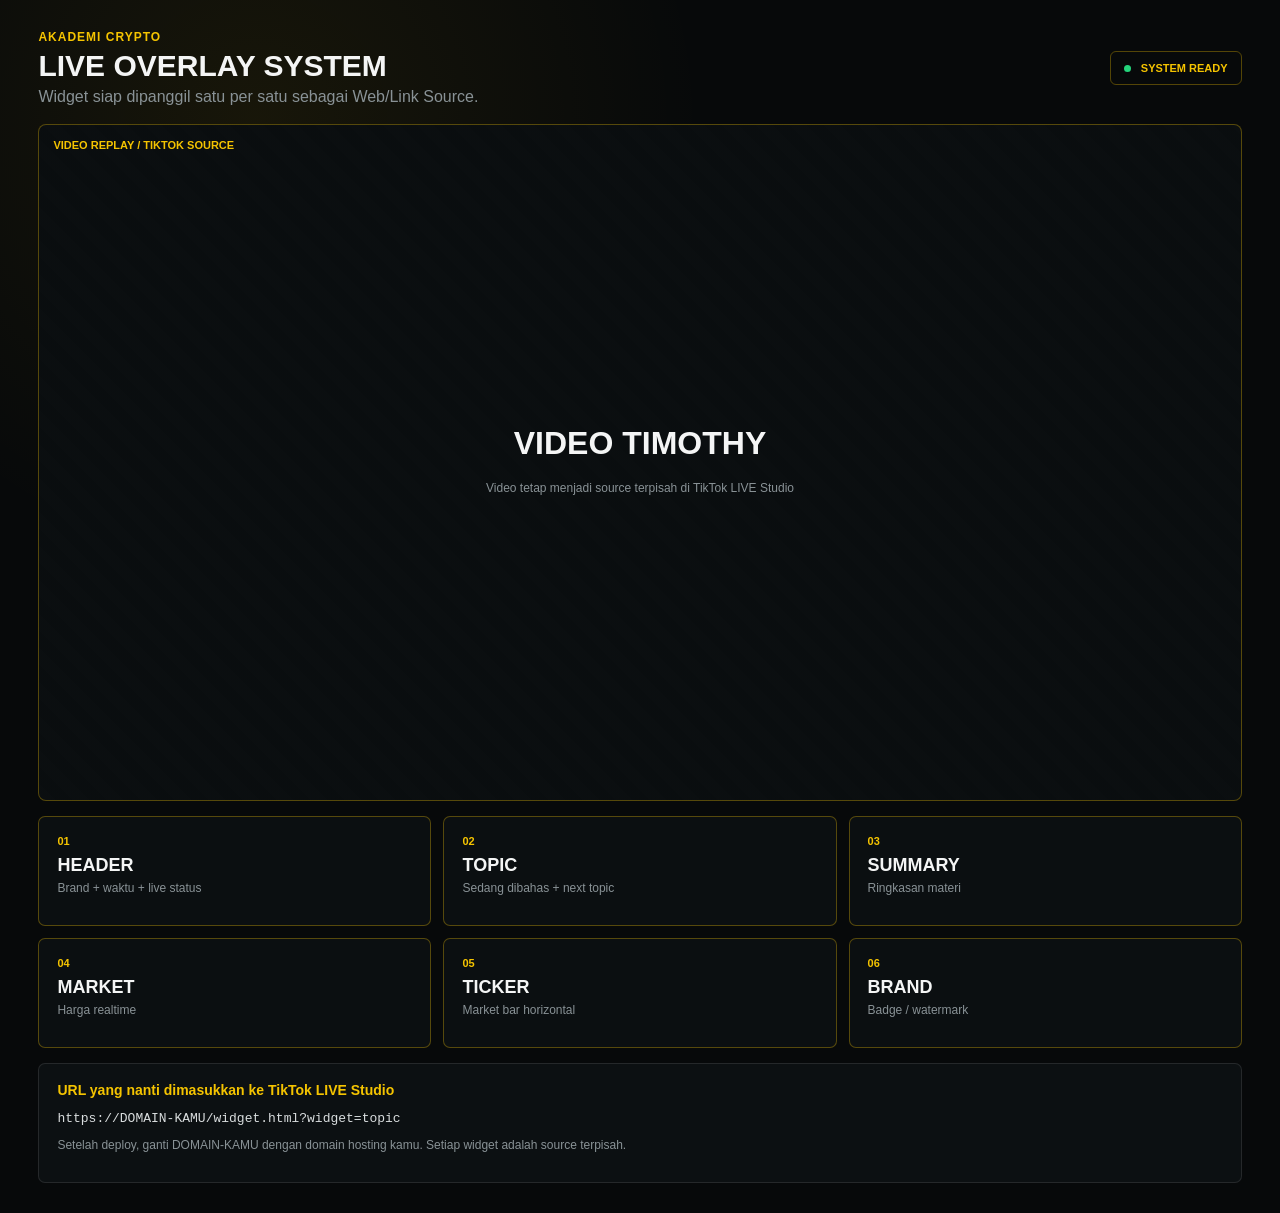
==== index.html @ ce1559c8 "Add files via upload" ====
<!doctype html>
<html lang="id">
<head>
  <meta charset="utf-8">
  <meta name="viewport" content="width=device-width, initial-scale=1">
  <title>Akademi Crypto — Overlay System</title>
  <link rel="stylesheet" href="assets/app.css">
</head>
<body class="preview-page">
  <div class="preview-shell">
    <header class="preview-header">
      <div>
        <div class="eyebrow">AKADEMI CRYPTO</div>
        <h1>LIVE OVERLAY SYSTEM</h1>
        <p>Widget siap dipanggil satu per satu sebagai Web/Link Source.</p>
      </div>
      <div class="status"><span></span> SYSTEM READY</div>
    </header>

    <section class="preview-video">
      <div class="video-label">VIDEO REPLAY / TIKTOK SOURCE</div>
      <div class="video-placeholder">VIDEO TIMOTHY<br><small>Video tetap menjadi source terpisah di TikTok LIVE Studio</small></div>
    </section>

    <section class="widget-grid">
      <a href="widget.html?widget=header" target="_blank" class="widget-card">
        <b>01</b><strong>HEADER</strong><span>Brand + waktu + live status</span>
      </a>
      <a href="widget.html?widget=topic" target="_blank" class="widget-card">
        <b>02</b><strong>TOPIC</strong><span>Sedang dibahas + next topic</span>
      </a>
      <a href="widget.html?widget=summary" target="_blank" class="widget-card">
        <b>03</b><strong>SUMMARY</strong><span>Ringkasan materi</span>
      </a>
      <a href="widget.html?widget=market" target="_blank" class="widget-card">
        <b>04</b><strong>MARKET</strong><span>Harga realtime</span>
      </a>
      <a href="widget.html?widget=ticker" target="_blank" class="widget-card">
        <b>05</b><strong>TICKER</strong><span>Market bar horizontal</span>
      </a>
      <a href="widget.html?widget=brand" target="_blank" class="widget-card">
        <b>06</b><strong>BRAND</strong><span>Badge / watermark</span>
      </a>
    </section>

    <section class="url-box">
      <h2>URL yang nanti dimasukkan ke TikTok LIVE Studio</h2>
      <code id="base-url">https://DOMAIN-KAMU/widget.html?widget=topic</code>
      <p>Setelah deploy, ganti DOMAIN-KAMU dengan domain hosting kamu. Setiap widget adalah source terpisah.</p>
    </section>
  </div>
</body>
</html>
---- assets/app.css ----
/* ==========================================================
   AKADEMI CRYPTO — WIDGET SYSTEM
   Each widget is intentionally self-contained.
   TikTok/OBS can crop/resize each URL independently.
   ========================================================== */

* { box-sizing: border-box; }

:root {
  --gold: #f5c400;
  --gold2: #b98e00;
  --bg: #0a0d0f;
  --panel: rgba(12,16,18,.96);
  --text: #f4f5f5;
  --muted: #899296;
  --green: #24d47b;
  --red: #ff5b5b;
  --line: rgba(245,196,0,.32);
}

html, body {
  margin: 0;
  width: 100%;
  min-height: 100%;
  background: transparent;
  color: var(--text);
  font-family: Inter, Arial, Helvetica, sans-serif;
}

body.widget-page {
  overflow: hidden;
}

#widget-root {
  width: max-content;
  min-width: 100%;
}

/* ---------------- PREVIEW ---------------- */

body.preview-page {
  min-height: 100vh;
  background:
    radial-gradient(circle at 20% 10%, rgba(245,196,0,.07), transparent 30%),
    #07090a;
}

.preview-shell {
  width: min(1500px, 94vw);
  margin: 30px auto;
}

.preview-header {
  display:flex;
  justify-content:space-between;
  align-items:center;
  gap:20px;
  margin-bottom:18px;
}

.eyebrow { color:var(--gold); font-weight:900; letter-spacing:1px; font-size:12px; }
.preview-header h1 { margin:5px 0; font-size:30px; }
.preview-header p { margin:0; color:var(--muted); }

.status {
  border:1px solid var(--line);
  padding:10px 13px;
  border-radius:6px;
  color:var(--gold);
  font-size:11px;
  font-weight:800;
}
.status span { display:inline-block; width:7px; height:7px; border-radius:50%; background:var(--green); margin-right:7px; }

.preview-video {
  aspect-ratio:16/9;
  border:1px solid var(--line);
  border-radius:8px;
  position:relative;
  background:
    linear-gradient(rgba(10,13,15,.88),rgba(10,13,15,.88)),
    repeating-linear-gradient(45deg,#111618 0,#111618 12px,#0c1011 12px,#0c1011 24px);
  display:grid;
  place-items:center;
  text-align:center;
}

.video-label {
  position:absolute; top:14px; left:14px;
  color:var(--gold); font-size:11px; font-weight:900;
}
.video-placeholder { font-size:32px; font-weight:900; line-height:1.2; }
.video-placeholder small { color:var(--muted); font-size:12px; font-weight:500; }

.widget-grid {
  display:grid;
  grid-template-columns:repeat(3,1fr);
  gap:12px;
  margin-top:15px;
}

.widget-card {
  text-decoration:none;
  color:var(--text);
  background:var(--panel);
  border:1px solid var(--line);
  border-radius:7px;
  padding:18px;
  min-height:110px;
  display:flex;
  flex-direction:column;
  transition:.15s ease;
}
.widget-card:hover { border-color:var(--gold); transform:translateY(-2px); }
.widget-card b { color:var(--gold); font-size:11px; }
.widget-card strong { margin-top:8px; font-size:18px; }
.widget-card span { margin-top:5px; color:var(--muted); font-size:12px; }

.url-box {
  margin-top:15px;
  padding:18px;
  border:1px solid rgba(255,255,255,.1);
  border-radius:7px;
  background:#0c1012;
}
.url-box h2 { margin:0 0 10px; font-size:14px; color:var(--gold); }
.url-box code { color:#d9ddde; word-break:break-all; }
.url-box p { color:var(--muted); font-size:12px; }

/* ---------------- HEADER ---------------- */

.w-header {
  width: 1000px;
  min-height: 88px;
  padding: 12px 16px;
  display:flex;
  align-items:center;
  gap:12px;
  background:linear-gradient(135deg,rgba(10,13,15,.98),rgba(18,21,22,.94));
  border:1px solid var(--line);
  border-radius:7px;
  box-shadow:0 8px 30px rgba(0,0,0,.25);
}

.logo-box {
  width:50px;height:50px;
  display:grid;place-items:center;
  border:2px solid var(--gold);
  border-radius:12px;
  color:var(--gold);
  font-size:28px;font-weight:900;
}
.brand-name { font-size:22px;font-weight:900;letter-spacing:-.4px; }
.brand-tagline { color:var(--gold);font-size:10px;font-weight:800;letter-spacing:.7px;margin-top:4px; }
.header-spacer { flex:1; }
.live-info { text-align:right;display:flex;flex-direction:column;gap:2px; }
.live-info span { color:var(--muted);font-size:9px;font-weight:800; }
.live-info strong { font-size:21px; }
.live-info small { color:#ff5656;font-size:9px;font-weight:800; }

/* ---------------- TOPIC ---------------- */

.w-topic {
  width:430px;
  padding:17px 18px;
  background:var(--panel);
  border:1px solid var(--line);
  border-radius:7px;
  box-shadow:0 8px 30px rgba(0,0,0,.3);
}

.widget-kicker { color:var(--gold);font-size:11px;font-weight:900;letter-spacing:.7px; }
.widget-kicker span { display:inline-block;width:7px;height:7px;border-radius:50%;background:#ff4d4d;box-shadow:0 0 10px #ff4d4d;margin-right:5px; }
.topic-main { margin-top:10px;font-size:24px;font-weight:950;letter-spacing:-.5px; }
.topic-sub { margin-top:4px;color:var(--muted);font-size:11px; }
.topic-progress { height:4px;background:#252b2d;border-radius:5px;margin-top:17px;overflow:hidden; }
.topic-progress i { display:block;height:100%;background:var(--gold); }
.topic-meta { margin-top:7px;display:flex;justify-content:space-between;gap:15px;color:#777f82;font-size:9px;font-weight:800; }
.topic-meta b { color:#c8cdcf; }

/* ---------------- SUMMARY ---------------- */

.w-summary {
  width:430px;
  padding:17px 18px;
  background:var(--panel);
  border:1px solid var(--line);
  border-radius:7px;
  box-shadow:0 8px 30px rgba(0,0,0,.3);
}
.summary-head { display:flex;justify-content:space-between;align-items:center; }
.summary-head strong { color:var(--gold);font-size:15px;letter-spacing:.5px; }
.summary-head span { color:var(--gold);border:1px solid var(--line);padding:4px 6px;border-radius:4px;font-size:8px;font-weight:900; }
.w-summary p { margin:14px 0 8px;color:#d2d7d8;font-size:13px;line-height:1.55; }
.w-summary small { color:#6f787b;font-size:9px; }

/* ---------------- MARKET ---------------- */

.w-market {
  width:900px;
  padding:8px;
  display:grid;
  grid-template-columns:repeat(5,1fr);
  gap:7px;
  background:rgba(8,11,12,.97);
  border:1px solid var(--line);
  border-radius:7px;
}
.market-card {
  padding:9px 11px;
  background:#101416;
  border:1px solid rgba(255,255,255,.07);
  border-radius:5px;
  display:flex;flex-direction:column;
}
.market-card span { color:#90999c;font-size:9px;font-weight:800; }
.market-card strong { margin-top:4px;font-size:17px; }
.market-card em { margin-top:3px;font-size:10px;font-style:normal;font-weight:900; }
.up { color:var(--green); }
.down { color:var(--red); }

/* ---------------- TICKER ---------------- */

.w-ticker {
  width:1500px;
  min-height:58px;
  padding:7px 10px;
  display:flex;
  align-items:center;
  gap:0;
  background:rgba(8,11,12,.98);
  border:1px solid var(--line);
  border-radius:7px;
}
.w-ticker > b { color:var(--gold);font-size:10px;margin-right:15px; }
.ticker-item { padding:0 16px;border-left:1px solid rgba(255,255,255,.08);display:flex;align-items:center;gap:8px; }
.ticker-item i { color:#9ca4a7;font-size:9px;font-style:normal;font-weight:800; }
.ticker-item strong { font-size:13px; }
.ticker-item em { font-size:9px;font-style:normal;font-weight:900; }
.ticker-status { margin-left:auto;color:var(--green);font-size:8px;font-weight:900; }

/* ---------------- BRAND ---------------- */

.w-brand {
  width:260px;
  padding:10px 13px;
  display:flex;
  align-items:center;
  gap:10px;
  background:rgba(10,13,15,.96);
  border:1px solid var(--line);
  border-radius:7px;
}
.brand-orb { width:38px;height:38px;display:grid;place-items:center;border:1px solid var(--gold);border-radius:9px;color:var(--gold);font-weight:900;font-size:20px; }
.w-brand strong { display:block;font-size:13px; }
.w-brand small { display:block;color:var(--gold);font-size:8px;font-weight:800;margin-top:3px; }

@media (max-width: 900px) {
  .widget-grid { grid-template-columns:1fr; }
  .preview-header { flex-direction:column; align-items:flex-start; }
}
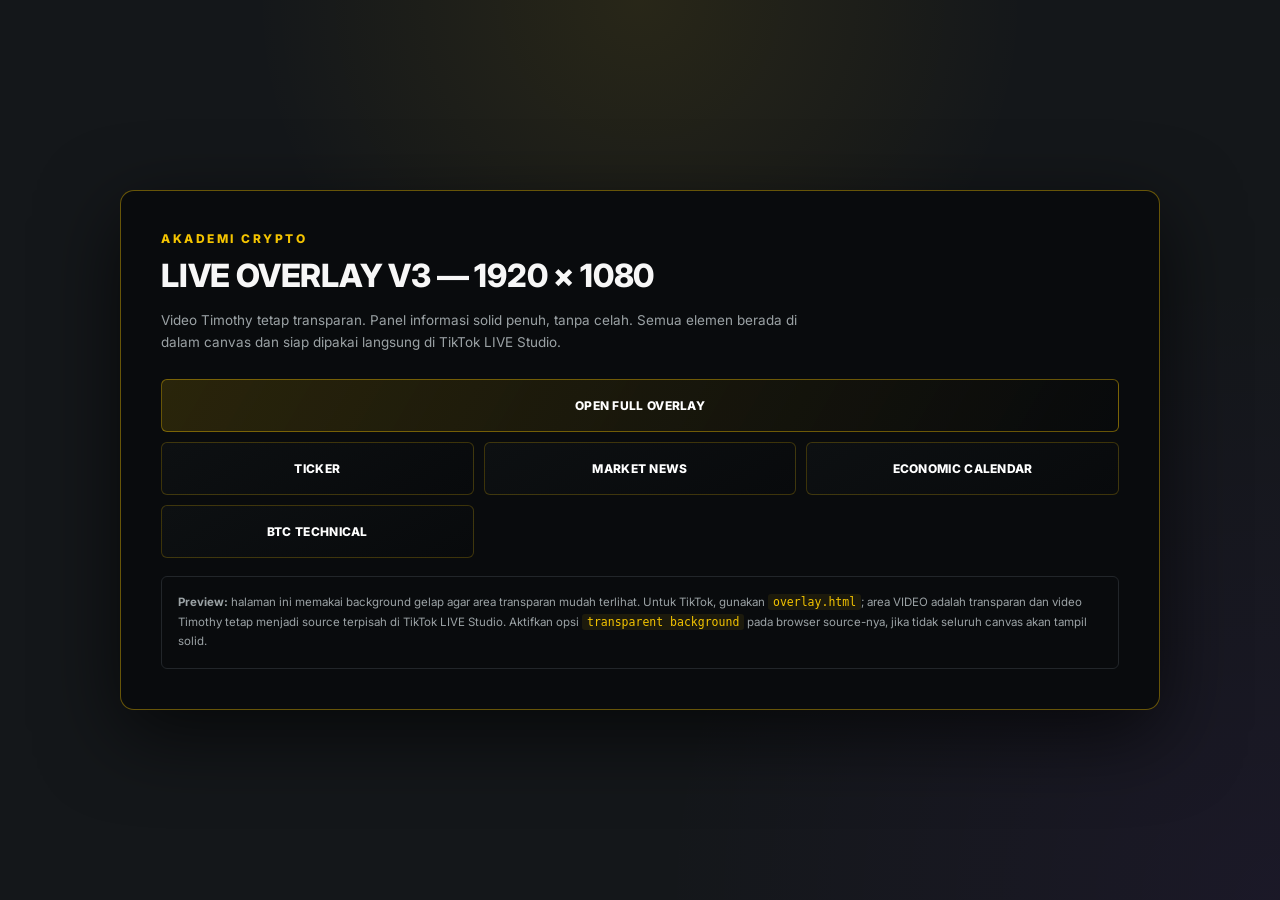
==== commit b69becbb: "Add files via upload" ====
--- a/index.html
+++ b/index.html
@@ -1,53 +1,31 @@
 <!doctype html>
 <html lang="id">
 <head>
-  <meta charset="utf-8">
-  <meta name="viewport" content="width=device-width, initial-scale=1">
-  <title>Akademi Crypto — Overlay System</title>
-  <link rel="stylesheet" href="assets/app.css">
+<meta charset="utf-8">
+<meta name="viewport" content="width=device-width,initial-scale=1">
+<title>Akademi Crypto Overlay V3</title>
+<link rel="preconnect" href="https://fonts.googleapis.com">
+<link rel="preconnect" href="https://fonts.gstatic.com" crossorigin>
+<link href="https://fonts.googleapis.com/css2?family=Inter:wght@400;600;700;800;900&display=swap" rel="stylesheet">
+<link rel="stylesheet" href="assets/style.css">
 </head>
-<body class="preview-page">
-  <div class="preview-shell">
-    <header class="preview-header">
-      <div>
-        <div class="eyebrow">AKADEMI CRYPTO</div>
-        <h1>LIVE OVERLAY SYSTEM</h1>
-        <p>Widget siap dipanggil satu per satu sebagai Web/Link Source.</p>
-      </div>
-      <div class="status"><span></span> SYSTEM READY</div>
-    </header>
-
-    <section class="preview-video">
-      <div class="video-label">VIDEO REPLAY / TIKTOK SOURCE</div>
-      <div class="video-placeholder">VIDEO TIMOTHY<br><small>Video tetap menjadi source terpisah di TikTok LIVE Studio</small></div>
-    </section>
-
-    <section class="widget-grid">
-      <a href="widget.html?widget=header" target="_blank" class="widget-card">
-        <b>01</b><strong>HEADER</strong><span>Brand + waktu + live status</span>
-      </a>
-      <a href="widget.html?widget=topic" target="_blank" class="widget-card">
-        <b>02</b><strong>TOPIC</strong><span>Sedang dibahas + next topic</span>
-      </a>
-      <a href="widget.html?widget=summary" target="_blank" class="widget-card">
-        <b>03</b><strong>SUMMARY</strong><span>Ringkasan materi</span>
-      </a>
-      <a href="widget.html?widget=market" target="_blank" class="widget-card">
-        <b>04</b><strong>MARKET</strong><span>Harga realtime</span>
-      </a>
-      <a href="widget.html?widget=ticker" target="_blank" class="widget-card">
-        <b>05</b><strong>TICKER</strong><span>Market bar horizontal</span>
-      </a>
-      <a href="widget.html?widget=brand" target="_blank" class="widget-card">
-        <b>06</b><strong>BRAND</strong><span>Badge / watermark</span>
-      </a>
-    </section>
-
-    <section class="url-box">
-      <h2>URL yang nanti dimasukkan ke TikTok LIVE Studio</h2>
-      <code id="base-url">https://DOMAIN-KAMU/widget.html?widget=topic</code>
-      <p>Setelah deploy, ganti DOMAIN-KAMU dengan domain hosting kamu. Setiap widget adalah source terpisah.</p>
-    </section>
+<body class="preview">
+<main class="preview-card">
+  <div class="gold">AKADEMI CRYPTO</div>
+  <h1>LIVE OVERLAY V3 — 1920 × 1080</h1>
+  <p>Video Timothy tetap transparan. Panel informasi solid penuh, tanpa celah. Semua elemen berada di dalam canvas dan siap dipakai langsung di TikTok LIVE Studio.</p>
+  <div class="links">
+    <a href="overlay.html">OPEN FULL OVERLAY</a>
+    <a href="ticker.html">TICKER</a>
+    <a href="news.html">MARKET NEWS</a>
+    <a href="calendar.html">ECONOMIC CALENDAR</a>
+    <a href="technical.html">BTC TECHNICAL</a>
   </div>
+  <div class="preview-note">
+    <b>Preview:</b> halaman ini memakai background gelap agar area transparan mudah terlihat.
+    Untuk TikTok, gunakan <code>overlay.html</code>; area VIDEO adalah transparan dan video Timothy tetap menjadi source terpisah di TikTok LIVE Studio.
+    Aktifkan opsi <code>transparent background</code> pada browser source-nya, jika tidak seluruh canvas akan tampil solid.
+  </div>
+</main>
 </body>
 </html>
--- a/assets/style.css
+++ b/assets/style.css
@@ -0,0 +1,729 @@
+/* =========================================================
+   AKADEMI CRYPTO — LIVE OVERLAY V3
+   1920 × 1080 · TikTok LIVE Studio browser source
+   Only the VIDEO window is transparent — everything else
+   is a fully solid panel. See the "TRANSPARENT VIDEO WINDOW"
+   and "SOLID BACKGROUND FRAME" sections before editing either.
+   ========================================================= */
+
+*,
+*::before,
+*::after { box-sizing: border-box; }
+
+html, body {
+  margin: 0;
+  padding: 0;
+}
+
+:root {
+  /* ---- brand ---- */
+  --gold: #f4c400;
+  --gold-rgb: 244, 196, 0;
+  --gold-dim: #b9a644;
+  --purple-rgb: 137, 48, 255;
+  --live-red: #ff3434;
+
+  /* ---- surfaces ---- */
+  --void: #090b0d;
+  --panel-a: #0d1012;
+  --panel-b: #080a0c;
+  --solid-fill: #080a0c;
+
+  /* ---- borders, derived from gold so the whole frame reads as one family ---- */
+  --border-strong: rgba(var(--gold-rgb), .62);
+  --border-mid: rgba(var(--gold-rgb), .40);
+  --border-soft: rgba(var(--gold-rgb), .22);
+  --border-faint: rgba(var(--gold-rgb), .12);
+
+  /* ---- text ---- */
+  --text-hi: #f7f7f7;
+  --text-mid: #9ba2a5;
+  --text-dim: #7d8588;
+  --text-faint: #555d60;
+
+  /* ---- elevation ---- */
+  --shadow-box: 0 7px 20px rgba(0,0,0,.28), inset 0 0 0 1px rgba(255,255,255,.025);
+  --shadow-panel: 0 8px 25px rgba(0,0,0,.30), inset 0 0 0 1px rgba(255,255,255,.018);
+
+  --radius: 8px;
+  --radius-sm: 6px;
+}
+
+body {
+  font-family: "Inter", Arial, Helvetica, sans-serif;
+  color: var(--text-hi);
+  background: var(--void);
+}
+
+/* =========================================================
+   PREVIEW PAGE
+   ========================================================= */
+
+body.preview {
+  min-height: 100vh;
+  display: grid;
+  place-items: center;
+  background:
+    radial-gradient(circle at 50% 0%, rgba(var(--gold-rgb),.09), transparent 35%),
+    radial-gradient(circle at 100% 100%, rgba(var(--purple-rgb),.06), transparent 40%),
+    #14171a;
+}
+
+.preview-card {
+  width: min(1040px, 92vw);
+  padding: 40px;
+  background: var(--void);
+  border: 1px solid var(--border-mid);
+  border-radius: 14px;
+  box-shadow: 0 24px 80px rgba(0,0,0,.65);
+}
+
+.gold {
+  color: var(--gold);
+  font-weight: 800;
+  letter-spacing: 2.5px;
+  font-size: 12px;
+}
+
+.preview-card h1 {
+  margin: 10px 0 6px;
+  font-size: 32px;
+  font-weight: 800;
+  letter-spacing: -.2px;
+}
+
+.preview-card p {
+  color: var(--text-mid);
+  font-size: 13.5px;
+  line-height: 1.65;
+  max-width: 640px;
+}
+
+.links {
+  display: grid;
+  grid-template-columns: repeat(3,1fr);
+  gap: 10px;
+  margin-top: 26px;
+}
+
+.links a {
+  display: flex;
+  align-items: center;
+  justify-content: center;
+  text-align: center;
+  padding: 18px 12px;
+  background: linear-gradient(150deg, var(--panel-a), var(--panel-b));
+  border: 1px solid var(--border-soft);
+  border-radius: var(--radius-sm);
+  color: #fff;
+  text-decoration: none;
+  font-size: 12px;
+  font-weight: 800;
+  letter-spacing: .3px;
+  transition: border-color .15s ease, transform .15s ease, background .15s ease;
+}
+
+.links a:hover {
+  border-color: var(--gold);
+  background: linear-gradient(150deg, #14181a, var(--panel-b));
+  transform: translateY(-1px);
+}
+
+.links a:first-child {
+  grid-column: 1 / -1;
+  background: linear-gradient(120deg, rgba(var(--gold-rgb),.14), var(--panel-b));
+  border-color: var(--border-mid);
+}
+
+.preview-note {
+  margin-top: 18px;
+  padding: 16px;
+  border: 1px solid #22262a;
+  border-radius: var(--radius-sm);
+  color: var(--text-mid);
+  font-size: 11.5px;
+  line-height: 1.7;
+}
+
+code {
+  color: var(--gold);
+  background: rgba(var(--gold-rgb), .08);
+  padding: 1px 5px;
+  border-radius: 3px;
+}
+
+/* =========================================================
+   MAIN CANVAS
+   ========================================================= */
+
+.overlay-body {
+  width: 1920px;
+  height: 1080px;
+  overflow: hidden;
+  background: transparent;
+  color: #fff;
+}
+
+.canvas {
+  position: relative;
+  width: 1920px;
+  height: 1080px;
+  overflow: hidden;
+  background: transparent;
+}
+
+/* =========================================================
+   SOLID BACKGROUND FRAME
+   Exactly four rectangles tile the entire 1920×1080 canvas
+   MINUS the video-hole rectangle (left:20 top:112 w:1065 h:410
+   → x:[20,1085] y:[112,522]). Together they leave no gaps and
+   no overlap with the hole, so nothing outside the video
+   window can ever show through.
+
+     ┌─────────────── bg-top (y 0–112) ───────────────┐
+     │ ┌─┐ ┌───── VIDEO HOLE ─────┐ ┌── bg-right ────┐ │
+     │ │L│ │   (transparent)      │ │                │ │
+     │ └─┘ └──────────────────────┘ └────────────────┘ │
+     ├───────────── bg-bottom (y 522–1080) ────────────┤
+     └───────────────────────────────────────────────--┘
+       bg-left = x:[0,20] y:[112,522]
+
+   If you resize the video hole again, recompute these four
+   rectangles the same way: bg-top = full width above the hole's
+   top; bg-bottom = full width below the hole's bottom; bg-left/
+   bg-right = the two side slivers at the hole's own top/bottom.
+   ========================================================= */
+
+.bg {
+  position: absolute;
+  background: var(--solid-fill);
+}
+
+.bg-top {
+  left: 0;
+  top: 0;
+  width: 1920px;
+  height: 90px;
+}
+
+.bg-bottom {
+  left: 0;
+  top: 690px;
+  width: 1920px;
+  height: 420px; /* 1080 - 522 */
+}
+
+.bg-left {
+  left: 0;
+  top: 90px;
+  width: 20px;
+  height: 605px; /* 522 - 112 */
+}
+
+.bg-right {
+  left: 1085px;
+  top: 90px;
+  width: 835px; /* 1920 - 1085 */
+  height: 605px;
+}
+
+/* subtle premium texture, shared by every solid region */
+.bg::after {
+  content: "";
+  position: absolute;
+  inset: 0;
+  pointer-events: none;
+  background:
+    linear-gradient(135deg, rgba(var(--gold-rgb),.03), transparent 28%),
+    linear-gradient(315deg, rgba(var(--purple-rgb),.03), transparent 30%);
+}
+
+/* =========================================================
+   HEADER
+   ========================================================= */
+
+.header {
+  position: absolute;
+  left: 20px;
+  right: 20px;
+  top: 7px;
+  height: 80px;
+
+  display: grid;
+  grid-template-columns: 440px 300px 1fr 180px;
+  gap: 14px;
+  align-items: center;
+}
+
+.brand,
+.replay,
+.motto,
+.clock {
+  height: 62px;
+  background: linear-gradient(135deg, #111516, #090b0d);
+  border: 1px solid var(--border-mid);
+  border-radius: var(--radius-sm);
+  box-shadow: var(--shadow-box);
+}
+
+.brand {
+  display: flex;
+  align-items: center;
+  gap: 12px;
+  padding: 8px 14px;
+}
+
+.brand-icon {
+  width: 45px;
+  height: 45px;
+  flex: 0 0 45px;
+  display: grid;
+  place-items: center;
+
+  border-radius: 7px;
+  background:
+    radial-gradient(circle at 30% 20%, rgba(var(--gold-rgb),.22), transparent 65%),
+    linear-gradient(160deg, #16130a, #0a0b0c);
+  border: 1.5px solid var(--gold);
+  color: var(--gold);
+  font-size: 24px;
+  font-weight: 800;
+  font-family: Georgia, "Times New Roman", serif;
+
+  box-shadow: 0 0 18px rgba(var(--gold-rgb),.16);
+}
+
+.brand-name {
+  font-size: 24px;
+  font-weight: 800;
+  letter-spacing: -.1px;
+  white-space: nowrap;
+}
+
+.brand-name span {
+  color: var(--gold);
+}
+
+.brand-sub {
+  margin-top: 4px;
+  color: var(--gold-dim);
+  font-size: 8px;
+  font-weight: 800;
+  letter-spacing: 1.6px;
+}
+
+.replay {
+  display: flex;
+  align-items: center;
+  justify-content: center;
+  gap: 9px;
+}
+
+.replay b {
+  font-size: 13px;
+  font-weight: 800;
+  letter-spacing: .4px;
+}
+
+.replay small {
+  display: block;
+  margin-top: 4px;
+  color: var(--text-dim);
+  font-size: 7px;
+  letter-spacing: .7px;
+}
+
+.live-dot {
+  width: 9px;
+  height: 9px;
+  background: var(--live-red);
+  border-radius: 50%;
+  box-shadow: 0 0 10px rgba(255,52,52,.8);
+  animation: livePulse 1.5s ease-in-out infinite;
+}
+
+@keyframes livePulse {
+  0%,100% { opacity: 1; transform: scale(1); }
+  50% { opacity: .55; transform: scale(.78); }
+}
+
+.motto {
+  display: flex;
+  align-items: center;
+  justify-content: center;
+  color: var(--gold);
+  font-size: 12px;
+  font-weight: 800;
+  letter-spacing: 1.4px;
+}
+
+.clock {
+  text-align: center;
+  padding-top: 10px;
+}
+
+.clock b {
+  display: block;
+  font-size: 20px;
+  font-weight: 700;
+  letter-spacing: 1px;
+  font-variant-numeric: tabular-nums;
+}
+
+.clock small {
+  color: var(--text-mid);
+  font-size: 8px;
+  letter-spacing: .3px;
+}
+
+/* =========================================================
+   TRANSPARENT VIDEO WINDOW
+   ========================================================= */
+
+.video-hole {
+  position: absolute;
+  left: 20px;
+  top: 90px;
+  width: 1065px;
+  height: 599px;
+
+  border: 2px solid var(--border-strong);
+  border-radius: var(--radius);
+
+  /* IMPORTANT:
+     Do not add a background here.
+     Timothy's video must remain visible behind/through it. */
+  background: transparent;
+
+  box-shadow:
+    0 0 0 1px rgba(var(--gold-rgb),.06),
+    0 0 30px rgba(var(--gold-rgb),.06);
+
+  overflow: hidden;
+}
+
+.video-hole::before {
+  content: "";
+  position: absolute;
+  inset: 7px;
+  border: 1px solid rgba(var(--gold-rgb), .32);
+  border-radius: 5px;
+  pointer-events: none;
+}
+
+.video-hole::after {
+  content: "";
+  position: absolute;
+  left: 0;
+  right: 0;
+  bottom: 0;
+  height: 42px;
+  background: linear-gradient(to top, rgba(0,0,0,.28), transparent);
+  pointer-events: none;
+}
+
+.video-label {
+  position: absolute;
+  left: 15px;
+  top: 12px;
+  z-index: 3;
+
+  padding: 6px 10px;
+
+  color: var(--gold);
+  background: rgba(8,11,13,.9);
+  border: 1px solid rgba(var(--gold-rgb), .3);
+  border-radius: 4px;
+
+  font-size: 9px;
+  font-weight: 800;
+  letter-spacing: .8px;
+}
+
+.video-label span {
+  display: inline-block;
+  width: 7px;
+  height: 7px;
+  margin-right: 6px;
+  background: var(--live-red);
+  border-radius: 50%;
+  box-shadow: 0 0 7px rgba(233,54,54,.65);
+}
+
+/* =========================================================
+   GENERIC PANELS
+   ========================================================= */
+
+.panel {
+  position: absolute;
+  background: linear-gradient(145deg, var(--panel-a), var(--panel-b));
+  border: 1px solid var(--border-mid);
+  border-radius: var(--radius);
+  overflow: hidden;
+  box-shadow: var(--shadow-panel);
+}
+
+.panel-head {
+  height: 35px;
+  padding: 0 12px;
+  display: flex;
+  align-items: center;
+  justify-content: space-between;
+
+  border-bottom: 1px solid rgba(var(--gold-rgb), .16);
+  background: linear-gradient(90deg, rgba(var(--gold-rgb),.06), transparent 60%);
+}
+
+.panel-head b {
+  display: flex;
+  align-items: center;
+  gap: 7px;
+  color: var(--gold);
+  font-size: 10px;
+  font-weight: 800;
+  letter-spacing: .5px;
+}
+
+.panel-head b::before {
+  content: "";
+  width: 5px;
+  height: 5px;
+  border-radius: 50%;
+  background: var(--gold);
+  box-shadow: 0 0 6px rgba(var(--gold-rgb),.7);
+}
+
+.panel-head span {
+  color: var(--text-dim);
+  font-size: 7px;
+  font-weight: 700;
+  letter-spacing: .6px;
+}
+
+.panel-body {
+  height: calc(100% - 35px);
+  overflow: hidden;
+}
+
+.tradingview-widget-container {
+  width: 100%;
+  height: 100%;
+}
+
+/* =========================================================
+   NEWS + CALENDAR
+   ========================================================= */
+
+.news {
+  left: 20px;
+  top: 700px;
+  width: 1065px;
+  height: 262px;
+}
+
+.calendar {
+  left: 1100px;
+  top: 512px;
+  width: 800px;
+  height: 453px;
+}
+
+/* =========================================================
+   TECHNICAL ANALYSIS
+   ========================================================= */
+
+.technical {
+  left: 1100px;
+  top: 90px;
+  width: 400px;
+  height: 410px;
+}
+
+.technical-body {
+  height: calc(100% - 35px);
+  overflow: hidden;
+  background: #090c0e;
+}
+
+.technical-body tv-technical-analysis {
+  display: block;
+  width: 100%;
+  height: 100%;
+}
+
+/* =========================================================
+   FUTURES LIQUIDATIONS
+   ========================================================= */
+.snapshot {
+  left: 1500px;
+  top: 90px;
+  width: 400px;
+  height: 410px;
+}
+
+.liquidation-panel { background:#090c0e; }
+.liquidation-body {
+  position:absolute; left:0; right:0; top:35px; bottom:0;
+  padding:13px 14px; overflow:hidden;
+  background:linear-gradient(145deg,#0d1012,#080a0c);
+}
+.liq-top { display:flex; align-items:flex-start; justify-content:space-between; }
+.liq-top small { display:block; color:#7f898c; font-size:7px; font-weight:800; letter-spacing:1px; }
+.liq-top strong { display:block; margin-top:4px; color:var(--gold); font-size:25px; line-height:1; }
+.liq-status { display:flex; align-items:center; gap:5px; margin-top:3px; color:#69d58c; font-size:7px; font-weight:900; letter-spacing:.5px; }
+.liq-status i { width:6px; height:6px; border-radius:50%; background:#70777a; display:block; }
+.liq-status i.online { background:#69d58c; box-shadow:0 0 9px rgba(105,213,140,.8); animation:liqPulse 1.4s infinite; }
+@keyframes liqPulse { 50% { opacity:.35; } }
+.liq-split { margin-top:18px; }
+.liq-side { margin-bottom:12px; }
+.liq-side-head { display:flex; justify-content:space-between; color:#b5bbbd; font-size:7px; font-weight:900; }
+.liq-side-head b { color:#fff; }
+.liq-track { height:7px; margin-top:5px; background:#1a1e20; border-radius:5px; overflow:hidden; }
+.liq-track i { display:block; width:0; height:100%; border-radius:5px; transition:width .35s ease; }
+#longBar { background:#55c98a; } #shortBar { background:#ef5d69; }
+.liq-side>strong { display:block; margin-top:3px; text-align:right; color:#d7dbdc; font-size:8px; }
+.liq-divider { height:1px; margin:8px 0 11px; background:#2b2d22; }
+.liq-subhead { display:flex; justify-content:space-between; align-items:center; color:var(--gold); font-size:8px; letter-spacing:.5px; }
+.liq-subhead span { color:#687174; font-size:6px; }
+.liq-feed { height:155px; margin-top:7px; overflow:hidden; }
+.liq-event { display:grid; grid-template-columns:1fr 50px 65px 50px; align-items:center; height:25px; border-bottom:1px solid #171b1c; font-size:7px; }
+.liq-event .coin { color:#dce1e2; font-size:8px; }
+.liq-event .long { color:#55c98a; font-weight:900; }
+.liq-event .short { color:#ef5d69; font-weight:900; }
+.liq-event strong { text-align:right; color:#dce1e2; }
+.liq-event small { text-align:right; color:#626b6e; }
+.liq-empty { padding-top:48px; text-align:center; color:#626b6e; font-size:8px; }
+.liq-foot { position:absolute; left:14px; right:14px; bottom:8px; color:#4f585b; font-size:6px; text-align:right; }
+
+/* =========================================================
+   TICKER
+   ========================================================= */
+
+.ticker {
+  position: absolute;
+  left: 20px;
+  right: 20px;
+  bottom: 15px;
+  height: 90px;
+
+  display: flex;
+  overflow: hidden;
+
+  background: #090c0e;
+  border: 1px solid var(--border-mid);
+  border-radius: var(--radius-sm);
+
+  box-shadow:
+    0 0 18px rgba(var(--gold-rgb),.04),
+    inset 0 0 0 1px rgba(255,255,255,.02);
+}
+
+.ticker-title {
+  width: 135px;
+  flex: 0 0 135px;
+
+  display: flex;
+  align-items: center;
+
+  padding-left: 15px;
+
+  color: var(--gold);
+  font-size: 10px;
+  font-weight: 800;
+  letter-spacing: .8px;
+
+  border-right: 1px solid rgba(var(--gold-rgb), .2);
+  background: linear-gradient(90deg, rgba(var(--gold-rgb),.08), transparent);
+}
+
+.ticker-widget {
+  flex: 1;
+  overflow: hidden;
+}
+
+.ticker-widget tv-ticker-tape {
+  display: block;
+  width: 100%;
+  height: 100%;
+}
+
+.source {
+  position: absolute;
+  right: 25px;
+  bottom: 2px;
+  color: var(--text-faint);
+  font-size: 6px;
+  letter-spacing: .3px;
+}
+
+/* =========================================================
+   SMALL BRANDING DETAILS
+   ========================================================= */
+
+.canvas::before {
+  content: "AKADEMI CRYPTO";
+  position: absolute;
+  left: 24px;
+  bottom: 3px;
+  z-index: 10;
+
+  color: rgba(var(--gold-rgb), .16);
+  font-size: 7px;
+  font-weight: 800;
+  letter-spacing: 2px;
+  pointer-events: none;
+}
+
+.canvas::after {
+  content: "";
+  position: absolute;
+  left: 20px;
+  top: 110px;
+  width: 1065px;
+  height: 1px;
+  background: linear-gradient(90deg, var(--gold), transparent);
+  opacity: .45;
+  pointer-events: none;
+}
+
+/* =========================================================
+   INDIVIDUAL WIDGET PAGES
+   ========================================================= */
+
+.widget-page {
+  width: 100vw;
+  height: 100vh;
+  overflow: hidden;
+  background: #080b0d;
+}
+
+.widget-page .tradingview-widget-container {
+  width: 100%;
+  height: 100%;
+}
+
+.widget-page tv-ticker-tape,
+.widget-page tv-technical-analysis {
+  display: block;
+  width: 100%;
+  height: 100%;
+}
+
+/* =========================================================
+   RESPONSIVE PREVIEW ONLY
+   ========================================================= */
+
+@media (max-width: 900px) {
+  .links {
+    grid-template-columns: 1fr 1fr;
+  }
+  .links a:first-child {
+    grid-column: 1 / -1;
+  }
+}
+
+@media (max-width: 560px) {
+  .links {
+    grid-template-columns: 1fr;
+  }
+}
